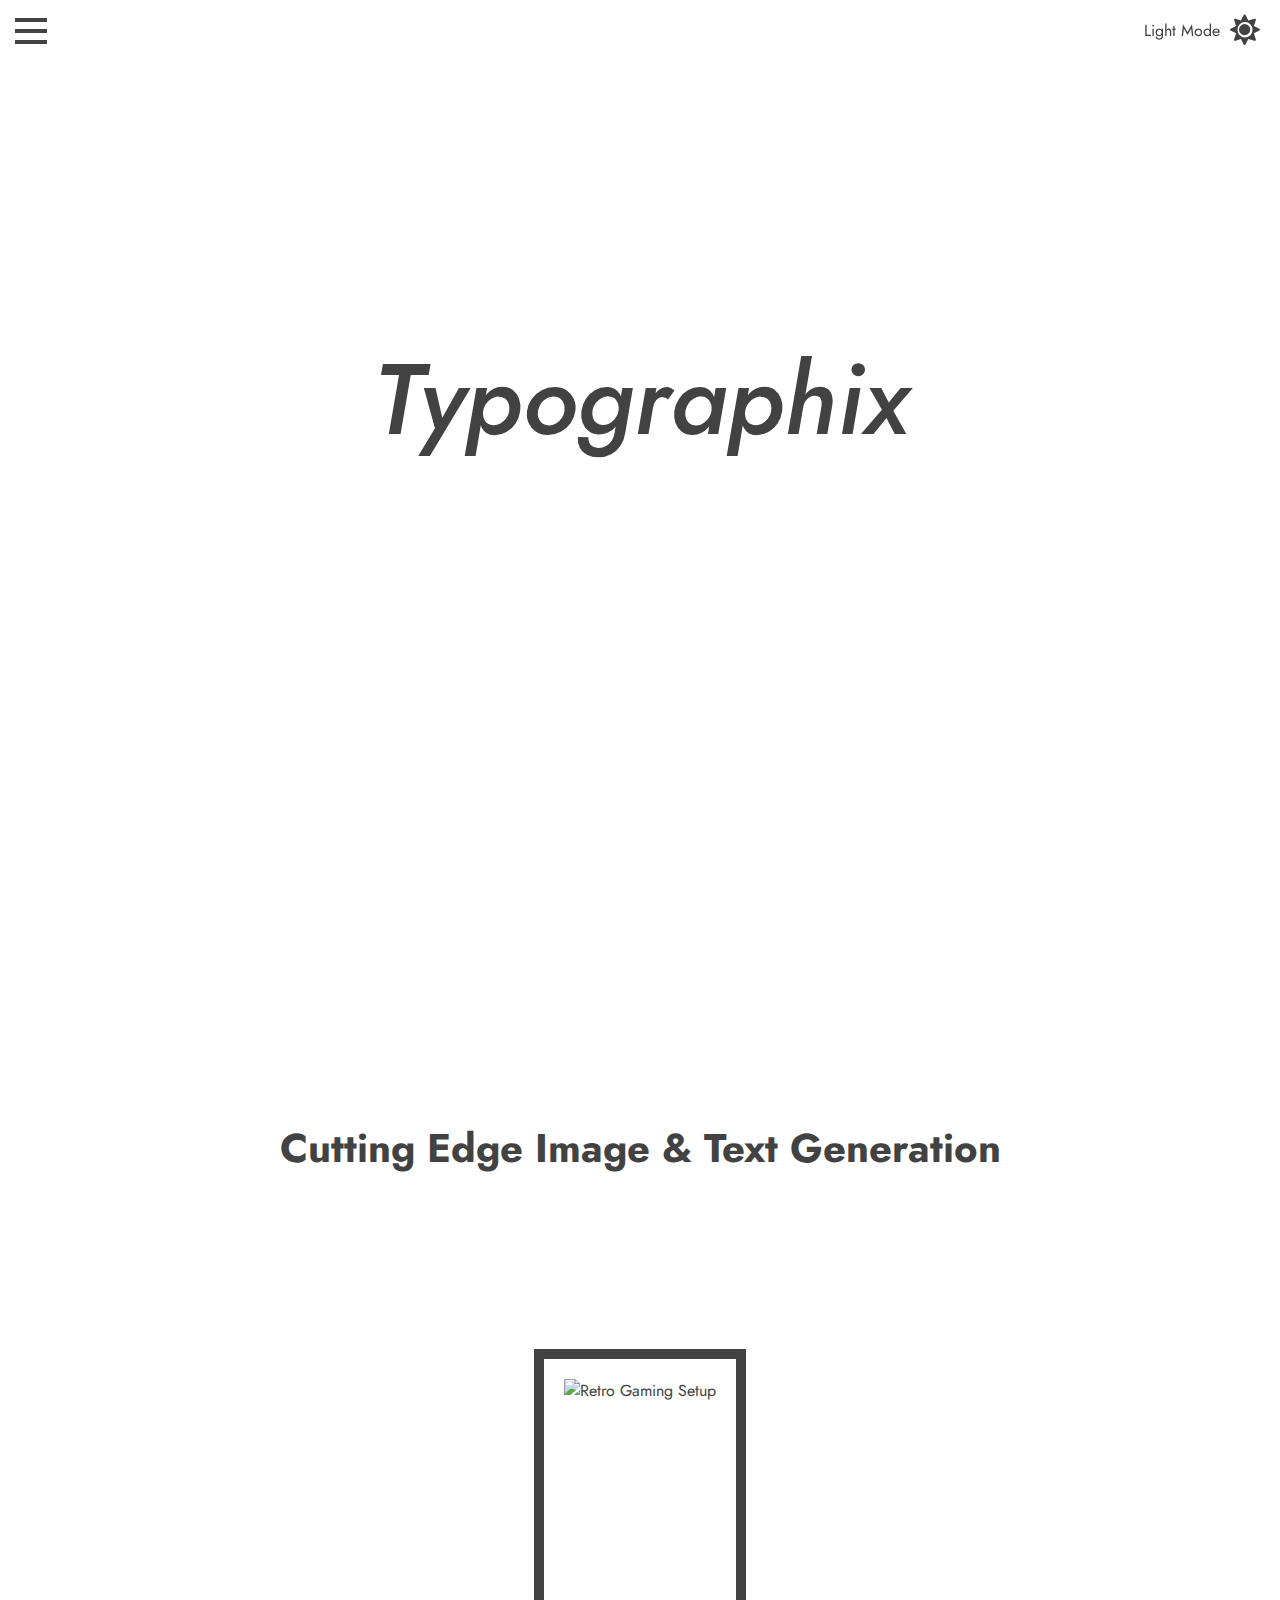
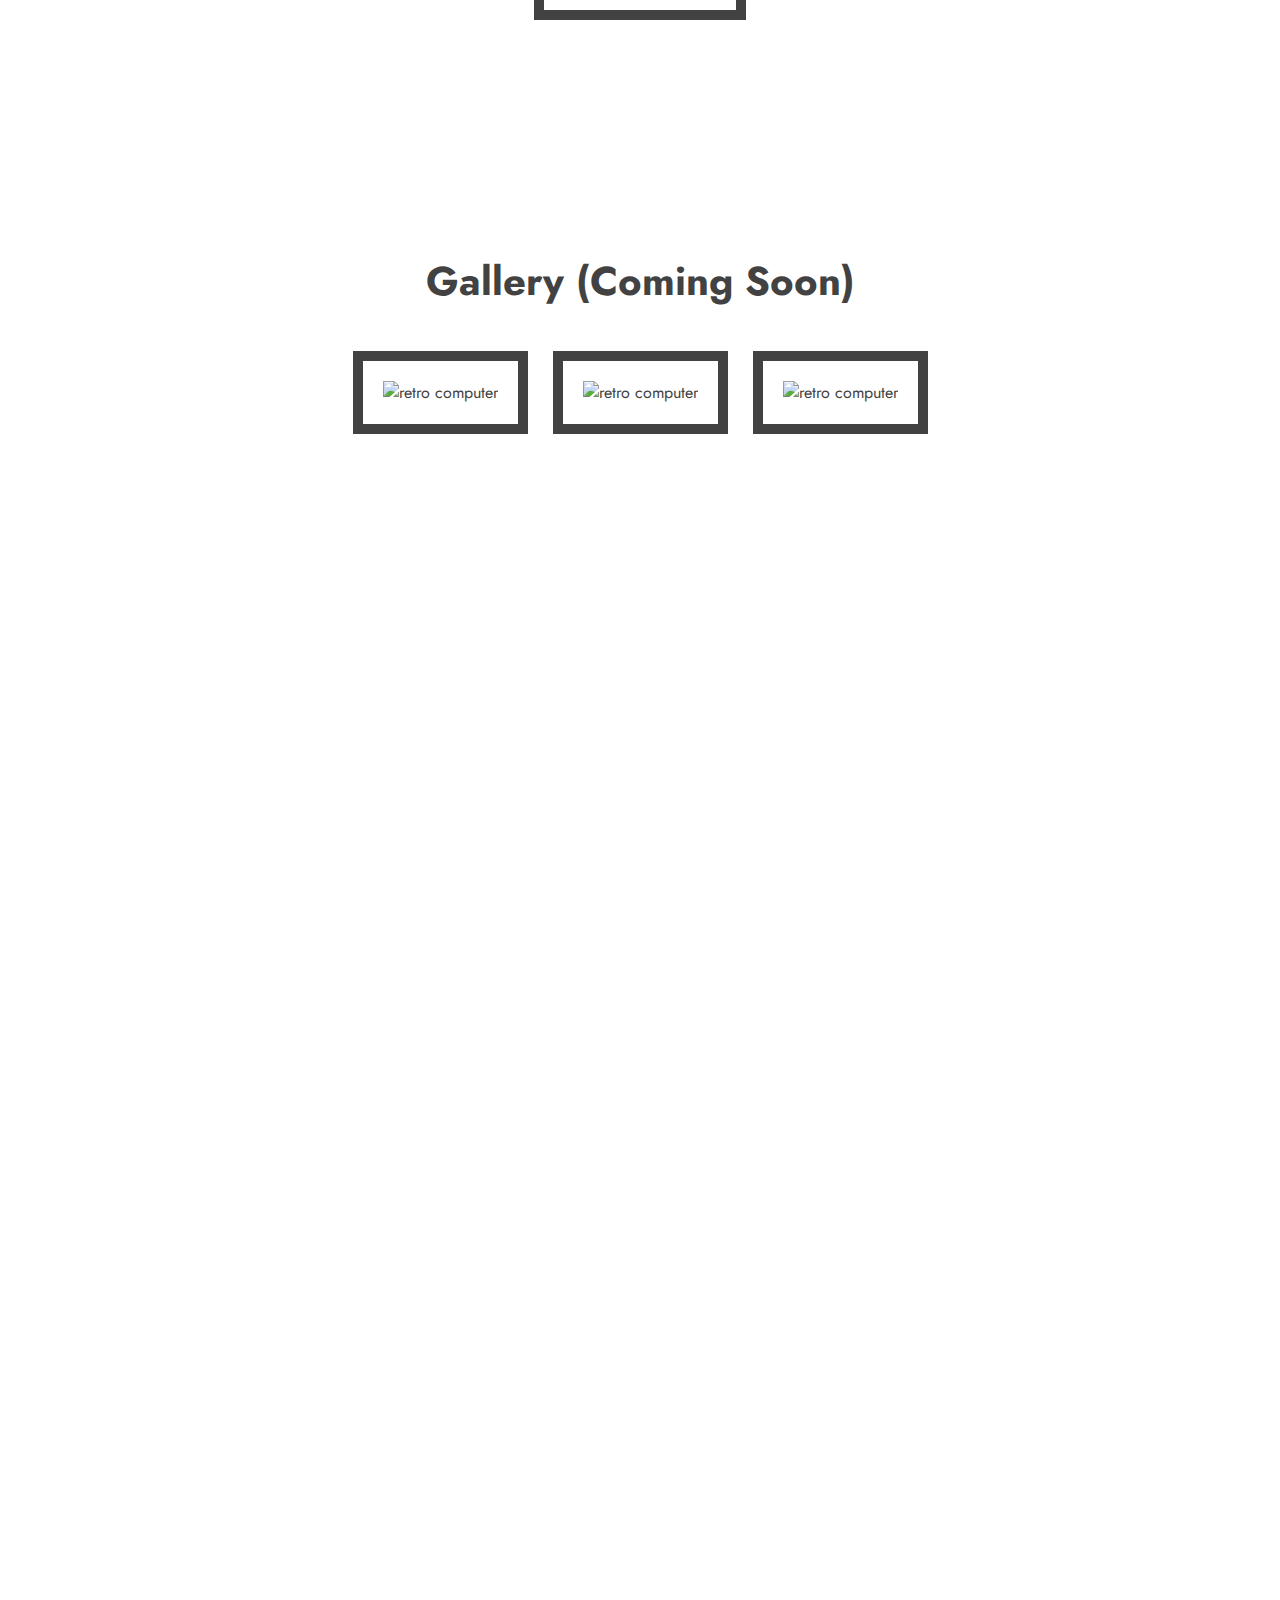
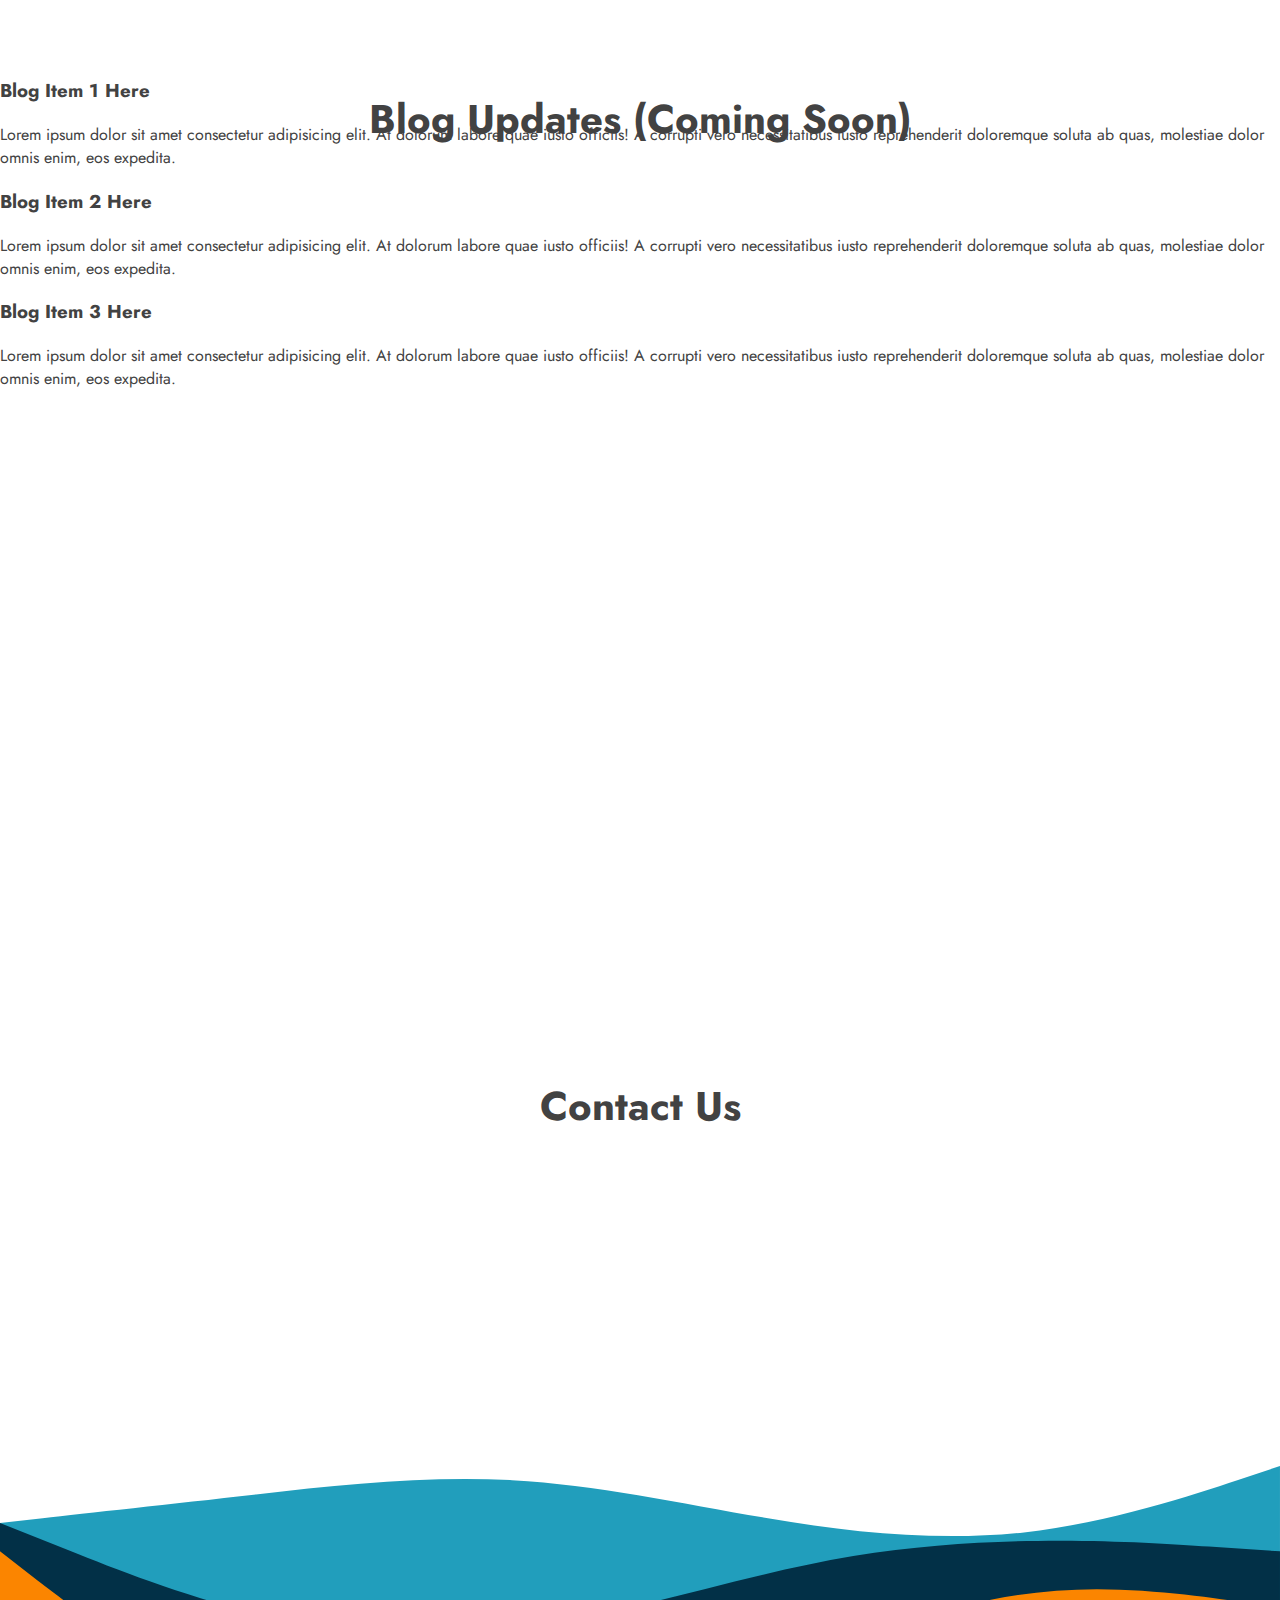
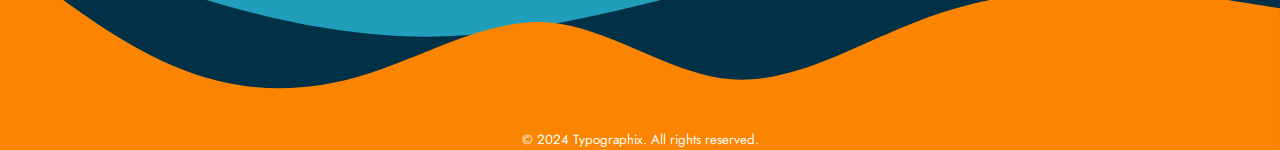
==== index.html @ 61ef1195 "initial commit for v4" ====
<!DOCTYPE html>
<html lang="en">
  <head>
    <meta charset="UTF-8" />
    <meta name="viewport" content="width=device-width, initial-scale=1.0" />

    <link rel="icon" type="image/png" href="favicon.png" />
    <!-- Grab Favicon from Google (might be unsupported in the future) -->
    <!-- <link
      rel="icon"
      type="image/png"
      href="https://www.google.com/s2/u/0/favicons?domain=heist.com" /> -->

    <link rel="stylesheet" href="style.css" />
    <link rel="stylesheet" href="scrollbar.css" />

    <link
      rel="stylesheet"
      href="https://cdnjs.cloudflare.com/ajax/libs/font-awesome/5.15.4/css/all.min.css"
    />
    <title>Typographix</title>
  </head>
  <body>
    <main>
      <!-- Navigation -->
      <div class="nav-wrapper">
        <div class="menu-icon" onclick="toggleMenu()">
          <div class="bar1"></div>
          <div class="bar2"></div>
          <div class="bar3"></div>
        </div>
        <nav id="nav">
          <ul>
            <li><a href="#section-1" onclick="hideMenu()">Home</a></li>
            <li><a href="#section-2" onclick="hideMenu()">About</a></li>
            <li><a href="#section-3" onclick="hideMenu()">Gallery</a></li>
            <li><a href="#section-4" onclick="hideMenu()">Blog</a></li>
            <li><a href="#section-5" onclick="hideMenu()">Contact</a></li>
          </ul>
        </nav>
      </div>
      <!-- Section 1 -->
      <section id="section-1">
        <!-- Dark Mode Switch -->
        <div id="theme-switcher" class="theme-switcher">
          <span class="toggle-text">Light Mode</span>
          <i class="fas fa-sun"></i>
        </div>
        <!-- Header -->
        <header class="header">
          <h1>Typographix</h1>
          <div class="social-media-icons">
            <i class="fa-brands fa-facebook" title="Facebook"></i>
            <i class="fa-brands fa-instagram" title="Instagram"></i>
            <i class="fa-brands fa-x-twitter" title="Twitter"></i>
            <i class="fa-brands fa-youtube" title="Youtube"></i>
            <i class="fa-brands fa-github" title="Github"></i>
          </div>
        </header>
      </section>
      <!-- Section 2 -->
      <section id="section-2">
        <h2>Cutting Edge Image & Text Generation</h2>
        <img
          class="main-image"
          src="https://images.unsplash.com/photo-1619983081563-430f63602796?w=800&auto=format&fit=crop&q=60&ixlib=rb-4.0.3&ixid=M3wxMjA3fDB8MHxzZWFyY2h8MjB8fHJldHJvJTIwZ2FtaW5nJTIwc2V0dXB8ZW58MHx8MHx8fDA%3D"
          alt="Retro Gaming Setup"
        />
      </section>
      <!-- Section 3 -->
      <section id="section-3">
        <h2>Gallery (Coming Soon)</h2>
        <div class="image-container">
          <img
            class="small-image"
            src="https://images.unsplash.com/photo-1657731739897-f057001bccfd?q=80&w=600&auto=format&fit=crop&ixlib=rb-4.0.3&ixid=M3wxMjA3fDB8MHxwaG90by1wYWdlfHx8fGVufDB8fHx8fA%3D%3D"
            alt="retro computer"
          />
          <img
            class="small-image"
            src="https://images.unsplash.com/photo-1657731739897-f057001bccfd?q=80&w=600&auto=format&fit=crop&ixlib=rb-4.0.3&ixid=M3wxMjA3fDB8MHxwaG90by1wYWdlfHx8fGVufDB8fHx8fA%3D%3D"
            alt="retro computer"
          />
          <img
            class="small-image"
            src="https://images.unsplash.com/photo-1657731739897-f057001bccfd?q=80&w=600&auto=format&fit=crop&ixlib=rb-4.0.3&ixid=M3wxMjA3fDB8MHxwaG90by1wYWdlfHx8fGVufDB8fHx8fA%3D%3D"
            alt="retro computer"
          />
        </div>
      </section>
      <!-- Section 4 -->
      <section id="section-4">
        <h2>Blog Updates (Coming Soon)</h2>
        <div class="blog-container">
          <article class="blog-item">
            <h3><a href="/">Blog Item 1 Here</a></h3>
            <p>
              Lorem ipsum dolor sit amet consectetur adipisicing elit. At
              dolorum labore quae iusto officiis! A corrupti vero necessitatibus
              iusto reprehenderit doloremque soluta ab quas, molestiae dolor
              omnis enim, eos expedita.
            </p>
          </article>
          <article class="blog-item">
            <h3><a href="/">Blog Item 2 Here</a></h3>
            <p>
              Lorem ipsum dolor sit amet consectetur adipisicing elit. At
              dolorum labore quae iusto officiis! A corrupti vero necessitatibus
              iusto reprehenderit doloremque soluta ab quas, molestiae dolor
              omnis enim, eos expedita.
            </p>
          </article>
          <article class="blog-item">
            <h3><a href="/">Blog Item 3 Here</a></h3>
            <p>
              Lorem ipsum dolor sit amet consectetur adipisicing elit. At
              dolorum labore quae iusto officiis! A corrupti vero necessitatibus
              iusto reprehenderit doloremque soluta ab quas, molestiae dolor
              omnis enim, eos expedita.
            </p>
          </article>
        </div>
      </section>
      <!-- Section 5 -->
      <section id="section-5">
        <h2><a href="mailto:example@gmail.com">Contact Us</a></h2>
        <div class="wave">
          <svg xmlns="http://www.w3.org/2000/svg" viewBox="0 0 1440 320">
            <path
              fill="#219EBC"
              fill-opacity="1"
              d="M0,64L48,58.7C96,53,192,43,288,32C384,21,480,11,576,16C672,21,768,43,864,58.7C960,75,1056,85,1152,74.7C1248,64,1344,32,1392,16L1440,0L1440,320L1392,320C1344,320,1248,320,1152,320C1056,320,960,320,864,320C768,320,672,320,576,320C480,320,384,320,288,320C192,320,96,320,48,320L0,320Z"
            ></path>
          </svg>

          <svg xmlns="http://www.w3.org/2000/svg" viewBox="0 0 1440 320">
            <path
              fill="#023047"
              fill-opacity="1"
              d="M0,64L80,96C160,128,320,192,480,192C640,192,800,128,960,101.3C1120,75,1280,85,1360,90.7L1440,96L1440,320L1360,320C1280,320,1120,320,960,320C800,320,640,320,480,320C320,320,160,320,80,320L0,320Z"
            ></path>
          </svg>
          <svg xmlns="http://www.w3.org/2000/svg" viewBox="0 0 1440 320">
            <path
              fill="#FB8500"
              fill-opacity="1"
              d="M0,96L34.3,122.7C68.6,149,137,203,206,229.3C274.3,256,343,256,411,234.7C480,213,549,171,617,176C685.7,181,754,235,823,240C891.4,245,960,203,1029,176C1097.1,149,1166,139,1234,138.7C1302.9,139,1371,149,1406,154.7L1440,160L1440,320L1405.7,320C1371.4,320,1303,320,1234,320C1165.7,320,1097,320,1029,320C960,320,891,320,823,320C754.3,320,686,320,617,320C548.6,320,480,320,411,320C342.9,320,274,320,206,320C137.1,320,69,320,34,320L0,320Z"
            ></path>
          </svg>
        </div>
        <!-- Footer -->
        <footer class="footer">
          <small>&copy; 2024 Typographix. All rights reserved.</small>
        </footer>
      </section>
    </main>
    <!-- Script  -->
    <script
      src="https://kit.fontawesome.com/a87ec99080.js"
      crossorigin="anonymous"
    ></script>
    <script src="script.js"></script>
  </body>
</html>
---- style.css ----
@import url("https://fonts.googleapis.com/css2?family=Jost:ital,wght@0,100..900;1,100..900&display=swap");

/* Colors */
:root {
  --on-background: rgb(66, 66, 66);
  --background: rgb(255, 255, 255);
  --leter-spacing-animation: 1em;
}

[data-theme="dark"] {
  --on-background: #ecf0f1;
  --background: #2c3e50;
}

/* General */

html {
  box-sizing: border-box;
  scroll-behavior: smooth;
}

body {
  margin: 0;
  min-height: 100vh;
  font-family: "Jost", sans-serif;
  overflow-x: hidden;
  color: var(--on-background);
  background-color: var(--background);
  transition: background-color 0.75s ease, color 0.75s ease;
}

main {
  position: relative;
}

a {
  text-decoration: none;
  color: var(--on-background);
}
a:hover {
  padding-bottom: 5px;
  border-bottom: 5px solid var(--on-background);
}

section {
  min-height: 100vh;
  position: relative;
  display: grid;
  place-items: center;
}

h2 {
  font-size: 40px;
}

/* Navigation */
.menu-icon {
  position: fixed;
  top: 15px;
  left: 15px;
  width: 2rem;
  height: 2rem;
  display: flex;
  flex-direction: column;
  justify-content: space-around;
  cursor: pointer;
  z-index: 10;
}

.menu-icon div {
  height: 0.25rem;
  background-color: var(--on-background);
  transition: all 0.3s ease-in-out;
}

/* Rotate first bar */
.active .bar1 {
  transform: translateY(0.655em) rotate(45deg);
}

.active .bar2 {
  opacity: 0;
}

/* Rotate last bar */
.active .bar3 {
  background-color: var(--on-background);
  transform: translateY(-0.655em) rotate(-45deg);
}

.nav-wrapper {
  position: fixed;
  top: 0;
  left: 0;
  width: 100%;
  height: 60px;
  background-color: var(--background);
  z-index: 10;
  transition: background-color 0.75s ease, color 0.75s ease;
}

nav {
  height: 100%;
  color: var(--on-background);
  position: fixed;
  top: 0;
  left: 0;
  width: 200px;
  z-index: 2;
  transform: translateX(-100%);
  transition: transform 0.3s ease-in-out;
}

nav ul {
  display: flex;
  list-style: none;
  flex-direction: column;
  align-items: center;
  justify-content: center;
  height: 85%;
  font-size: 2rem;
}

nav ul li {
  margin: 1rem 0;
}

nav.active {
  transform: translateX(0);
}

/* Section 1 */
/* Dark Mode Switcher */

.theme-switcher {
  display: flex;
  align-items: center;
  z-index: 100;
  position: fixed;
  top: 15px;
  right: 20px;
  cursor: pointer;
}

.theme-switcher span {
  margin-right: 10px;
  font-size: 1rem;
  color: var(--on-background);
}

.fas {
  font-size: 30px;
}

.fas:hover {
  transform: scale(1.1);
}

/* Header */

.header {
  width: 100vw;
}

.header h1 {
  font-size: clamp(60px, 10vw, 100px);
  font-weight: 500;
  text-align: center;
  font-style: italic;
  text-align: center;
  animation-name: focus-in-contract;
  animation-duration: 3s;
  animation-timing-function: linear;
}

@keyframes focus-in-contract {
  0% {
    letter-spacing: var(--leter-spacing-animation);
    filter: blur(12px);
    opacity: 0;
  }
  100% {
    letter-spacing: 0;
    filter: blur(0);
    opacity: 1;
  }
}

.social-media-icons {
  font-size: 70px;
  position: relative;
  top: -80px;
  text-align: center;
}

.social-media-icons i {
  animation: focus-in-contract 3s linear;
  transition: transform 0.3s ease;
  cursor: pointer;
}

.social-media-icons i:hover {
  transform: scale(1.1);
}

/* Section 2 */
#section-2 h2 {
  margin-top: 50px;
}
.main-image {
  height: 50%;
  width: auto;
  position: relative;
  top: -25%;
  padding: 20px;
  border: 10px solid var(--on-background);
}

/* Section 3 */
#section-3 h2 {
  margin-top: -50px;
}

.image-container {
  position: relative;
  top: -30%;
  height: 50vh;
}

.small-image {
  height: 50%;
  width: auto;
  padding: 20px;
  border: 10px solid var(--on-background);
}

.small-image:not(:first-child) {
  margin-left: 20px;
}

/* Section 4  */
#section-4 {
  margin-top: 50vh;
}

.blog-container {
  position: relative;
  top: -60%;
}

/* Section 5 */
/* Wave */
.wave {
  width: 100%;
}

.wave > svg {
  position: absolute;
  bottom: 0;
  left: 0;
}

/* Footer */
.footer {
  position: absolute;
  bottom: 0px;
  color: white;
  width: 100%;
  text-align: center;
}

/* Media Queries ---------------- */

/* All Mobile Devices */
@media screen and (max-width: 1180px) {
  :root {
    --leter-spacing-animation: 0.1em;
  }

  nav {
    width: 100%;
    background-color: var(--background);
  }

  .wave > svg:last-child {
    width: 100%;
    border-bottom: 20px solid #fb8500;
  }
}

/* Tablet Horizontal */
@media screen and (min-width: 845px) and (max-width: 1180px) {
  .main-image {
    height: 45%;
    width: auto;
    top: -25%;
    border: 10px solid var(--on-background);
  }

  .small-image {
    height: 45%;
    padding: 10px;
    width: auto;
    border-width: 5px;
  }

  section h2 {
    margin-top: 50px;
  }

  #section-3 h2 {
    margin-top: 20px;
  }

  /* Section 4 */
  #section-4 {
    margin-top: 200px;
  }

  .blog-container {
    margin-top: 50vh;
    width: 75%;
  }
}

/* Tablet Vertical */
@media screen and (min-width: 700px) and (max-width: 821px) {
  nav ul {
    font-size: 2rem !important;
  }
  /* Section 2 */
  .main-image {
    height: 75%;
    width: auto;
    top: -5%;
    border-width: 5px;
    padding: 10px;
  }

  /* Section 3 */
  .small-image {
    height: auto;
    width: 50%;
    padding: 10px;
    border-width: 5px;
    position: relative;
    left: 20%;
    margin: 10px auto !important;
  }

  /* Section 4 */
  .blog-container {
    margin-top: 50vh;
    width: 75%;
  }
}

/* Mobile */
/* Smartphone Horizontal */
@media screen and (min-width: 600px) and (max-width: 819px) {
  nav ul {
    font-size: 1.25rem;
  }

  section h2 {
    font-size: 1.5rem;
    margin-top: 80px;
  }

  /* Section 2 */
  #section-2 h2 {
    margin-top: 80px;
  }

  .main-image {
    height: 15%;
    width: auto;
    top: -40%;
    border-width: 5px;
    padding: 10px;
  }

  /* Section 3 */
  #section-3 h2 {
    font-size: 1.5rem;
    margin-top: 60px;
  }

  .image-container {
    display: flex;

    width: 100vw;
    align-items: center;
    justify-content: center;
  }
  .small-image {
    height: 55%;
    width: auto;
    top: 10%;
    padding: 10px;
    border-width: 2px;
    position: relative;
  }

  /* Section 4 */

  .blog-container {
    margin-top: 50vh;
    width: 75%;
    top: -30%;
  }
}

/* Smartphone vertical */
@media screen and (max-width: 600px) {
  .social-media-icons {
    font-size: 50px;
    top: -60px;
  }

  section h2 {
    margin-top: 60px;
    font-size: 2rem;
    text-align: center;
  }

  /* section 2 */
  .main-image {
    height: 30%;
    width: auto;
    border-width: 5%;
    padding: 10px;
    top: -33%;
  }

  #section-2 h2 {
    margin-top: 60px;
    font-size: 2rem;
    text-align: center;
  }

  /* Sectino 3 */
  #section-3 h2 {
    margin-top: 20px;
  }

  .small-image {
    height: auto;
    width: 50%;
    padding: 10px;
    border-width: 5px;
    margin: auto !important;
    position: relative;
    left: 20%;
    top: 5%;
  }

  /* Section 4 */
  #section-4 h2 {
    margin-top: -50px;
  }
  .blog-container {
    height: 1vh;
    margin: 0 5%;
    margin-top: -87%;
    width: auto;
  }

  /* Section 5 */
  .footer {
    bottom: 10px;
  }

  .wave > svg {
    width: 100%;
    border-bottom: 20px solid transparent;
  }
}
---- scrollbar.css ----
/* width */
::-webkit-scrollbar {
  width: 10px;
}

/* Track */
::-webkit-scrollbar-track {
  background: none;
}

/* Handle */
::-webkit-scrollbar-thumb {
  background: rgb(160, 160, 160);
  border-radius: 5px;
  min-height: 40px;
}

/* Handle on hover */
::-webkit-scrollbar-thumb:hover {
  background: gray;
}
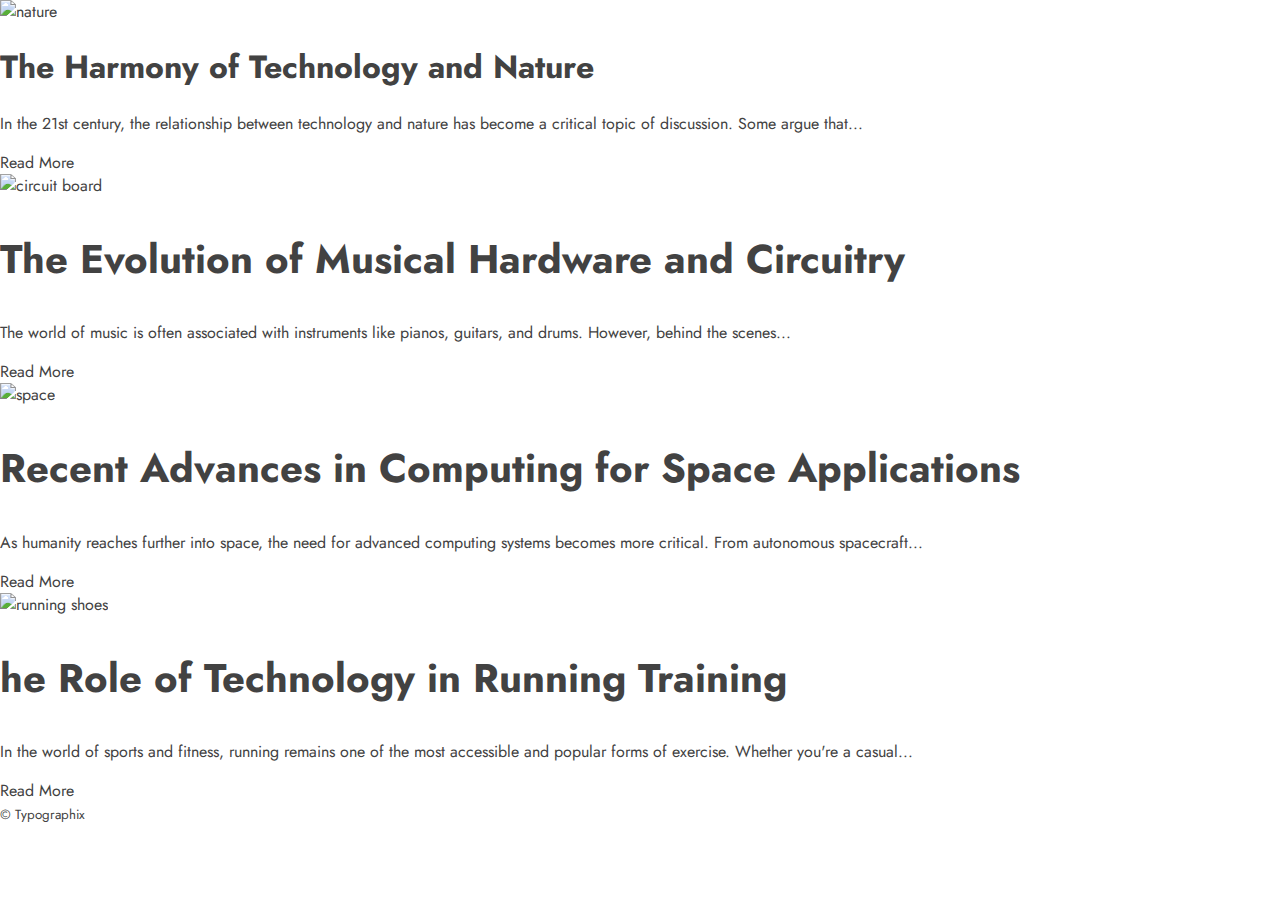
==== commit 231c01f2: "add articles" ====
--- a/index.html
+++ b/index.html
@@ -5,12 +5,6 @@
     <meta name="viewport" content="width=device-width, initial-scale=1.0" />
 
     <link rel="icon" type="image/png" href="favicon.png" />
-    <!-- Grab Favicon from Google (might be unsupported in the future) -->
-    <!-- <link
-      rel="icon"
-      type="image/png"
-      href="https://www.google.com/s2/u/0/favicons?domain=heist.com" /> -->
-
     <link rel="stylesheet" href="style.css" />
     <link rel="stylesheet" href="scrollbar.css" />
 
@@ -18,142 +12,98 @@
       rel="stylesheet"
       href="https://cdnjs.cloudflare.com/ajax/libs/font-awesome/5.15.4/css/all.min.css"
     />
-    <title>Typographix</title>
+    <title>Typographix Blog</title>
   </head>
   <body>
-    <main>
-      <!-- Navigation -->
-      <div class="nav-wrapper">
-        <div class="menu-icon" onclick="toggleMenu()">
-          <div class="bar1"></div>
-          <div class="bar2"></div>
-          <div class="bar3"></div>
+    <!-- Sticky Navbar -->
+    <nav id="navbar">
+      <div class="nav-left">
+        <h1 id="logo">Typographix</h1>
+      </div>
+      <div class="nav-right">
+        <a href="/">Home</a>
+        <a href="#">About</a>
+        <a href="#">Contact</a>
+      </div>
+    </nav>
+
+    <!-- Main Content -->
+    <main class="main">
+      <!-- Main Featured Article -->
+      <div class="featured-article">
+        <img
+          src="https://images.unsplash.com/photo-1470071459604-3b5ec3a7fe05?w=800&auto=format&fit=crop&q=60&ixlib=rb-4.0.3&ixid=M3wxMjA3fDB8MHxzZWFyY2h8MTJ8fGNvbXB1dGVyJTIwbmF0dXJlfGVufDB8fDB8fHww"
+          alt="nature"
+        />
+        <h1>The Harmony of Technology and Nature</h1>
+        <p>
+          In the 21st century, the relationship between technology and nature
+          has become a critical topic of discussion. Some argue that...
+        </p>
+        <a href="article1.html">Read More</a>
+      </div>
+
+      <!-- Three Smaller Articles -->
+      <div class="smaller-articles">
+        <!-- Article 2 -->
+        <div class="article">
+          <img
+            src="https://images.unsplash.com/photo-1721332149267-ef9b10eaacd9?w=800&auto=format&fit=crop&q=60&ixlib=rb-4.0.3&ixid=M3wxMjA3fDF8MHxmZWF0dXJlZC1waG90b3MtZmVlZHwxfHx8ZW58MHx8fHx8"
+            alt="circuit board"
+          />
+          <h2>The Evolution of Musical Hardware and Circuitry</h2>
+          <p>
+            The world of music is often associated with instruments like pianos,
+            guitars, and drums. However, behind the scenes...
+          </p>
+          <a href="article2.html">Read More</a>
         </div>
-        <nav id="nav">
-          <ul>
-            <li><a href="#section-1" onclick="hideMenu()">Home</a></li>
-            <li><a href="#section-2" onclick="hideMenu()">About</a></li>
-            <li><a href="#section-3" onclick="hideMenu()">Gallery</a></li>
-            <li><a href="#section-4" onclick="hideMenu()">Blog</a></li>
-            <li><a href="#section-5" onclick="hideMenu()">Contact</a></li>
-          </ul>
-        </nav>
+
+        <!-- Article 3 -->
+        <div class="article">
+          <img
+            src="https://plus.unsplash.com/premium_photo-1669839137069-4166d6ea11f4?w=800&auto=format&fit=crop&q=60&ixlib=rb-4.0.3&ixid=M3wxMjA3fDB8MHxzZWFyY2h8MXx8c3BhY2V8ZW58MHx8MHx8fDA%3D"
+            alt="space"
+          />
+          <h2>Recent Advances in Computing for Space Applications</h2>
+          <p>
+            As humanity reaches further into space, the need for advanced
+            computing systems becomes more critical. From autonomous
+            spacecraft...
+          </p>
+          <a href="article3.html">Read More</a>
+        </div>
+
+        <!-- Article 4 -->
+        <div class="article">
+          <img
+            src="https://plus.unsplash.com/premium_photo-1682435561654-20d84cef00eb?w=800&auto=format&fit=crop&q=60&ixlib=rb-4.0.3&ixid=M3wxMjA3fDB8MHxzZWFyY2h8MXx8cnVubmluZyUyMHNob2VzfGVufDB8fDB8fHww"
+            alt="running shoes"
+          />
+          <h2>he Role of Technology in Running Training</h2>
+          <p>
+            In the world of sports and fitness, running remains one of the most
+            accessible and popular forms of exercise. Whether you're a casual...
+          </p>
+          <a href="article4.html">Read More</a>
+        </div>
       </div>
-      <!-- Section 1 -->
-      <section id="section-1">
-        <!-- Dark Mode Switch -->
-        <div id="theme-switcher" class="theme-switcher">
-          <span class="toggle-text">Light Mode</span>
-          <i class="fas fa-sun"></i>
-        </div>
-        <!-- Header -->
-        <header class="header">
-          <h1>Typographix</h1>
-          <div class="social-media-icons">
-            <i class="fa-brands fa-facebook" title="Facebook"></i>
-            <i class="fa-brands fa-instagram" title="Instagram"></i>
-            <i class="fa-brands fa-x-twitter" title="Twitter"></i>
-            <i class="fa-brands fa-youtube" title="Youtube"></i>
-            <i class="fa-brands fa-github" title="Github"></i>
-          </div>
-        </header>
-      </section>
-      <!-- Section 2 -->
-      <section id="section-2">
-        <h2>Cutting Edge Image & Text Generation</h2>
-        <img
-          class="main-image"
-          src="https://images.unsplash.com/photo-1619983081563-430f63602796?w=800&auto=format&fit=crop&q=60&ixlib=rb-4.0.3&ixid=M3wxMjA3fDB8MHxzZWFyY2h8MjB8fHJldHJvJTIwZ2FtaW5nJTIwc2V0dXB8ZW58MHx8MHx8fDA%3D"
-          alt="Retro Gaming Setup"
-        />
-      </section>
-      <!-- Section 3 -->
-      <section id="section-3">
-        <h2>Gallery (Coming Soon)</h2>
-        <div class="image-container">
-          <img
-            class="small-image"
-            src="https://images.unsplash.com/photo-1657731739897-f057001bccfd?q=80&w=600&auto=format&fit=crop&ixlib=rb-4.0.3&ixid=M3wxMjA3fDB8MHxwaG90by1wYWdlfHx8fGVufDB8fHx8fA%3D%3D"
-            alt="retro computer"
-          />
-          <img
-            class="small-image"
-            src="https://images.unsplash.com/photo-1657731739897-f057001bccfd?q=80&w=600&auto=format&fit=crop&ixlib=rb-4.0.3&ixid=M3wxMjA3fDB8MHxwaG90by1wYWdlfHx8fGVufDB8fHx8fA%3D%3D"
-            alt="retro computer"
-          />
-          <img
-            class="small-image"
-            src="https://images.unsplash.com/photo-1657731739897-f057001bccfd?q=80&w=600&auto=format&fit=crop&ixlib=rb-4.0.3&ixid=M3wxMjA3fDB8MHxwaG90by1wYWdlfHx8fGVufDB8fHx8fA%3D%3D"
-            alt="retro computer"
-          />
-        </div>
-      </section>
-      <!-- Section 4 -->
-      <section id="section-4">
-        <h2>Blog Updates (Coming Soon)</h2>
-        <div class="blog-container">
-          <article class="blog-item">
-            <h3><a href="/">Blog Item 1 Here</a></h3>
-            <p>
-              Lorem ipsum dolor sit amet consectetur adipisicing elit. At
-              dolorum labore quae iusto officiis! A corrupti vero necessitatibus
-              iusto reprehenderit doloremque soluta ab quas, molestiae dolor
-              omnis enim, eos expedita.
-            </p>
-          </article>
-          <article class="blog-item">
-            <h3><a href="/">Blog Item 2 Here</a></h3>
-            <p>
-              Lorem ipsum dolor sit amet consectetur adipisicing elit. At
-              dolorum labore quae iusto officiis! A corrupti vero necessitatibus
-              iusto reprehenderit doloremque soluta ab quas, molestiae dolor
-              omnis enim, eos expedita.
-            </p>
-          </article>
-          <article class="blog-item">
-            <h3><a href="/">Blog Item 3 Here</a></h3>
-            <p>
-              Lorem ipsum dolor sit amet consectetur adipisicing elit. At
-              dolorum labore quae iusto officiis! A corrupti vero necessitatibus
-              iusto reprehenderit doloremque soluta ab quas, molestiae dolor
-              omnis enim, eos expedita.
-            </p>
-          </article>
-        </div>
-      </section>
-      <!-- Section 5 -->
-      <section id="section-5">
-        <h2><a href="mailto:example@gmail.com">Contact Us</a></h2>
-        <div class="wave">
-          <svg xmlns="http://www.w3.org/2000/svg" viewBox="0 0 1440 320">
-            <path
-              fill="#219EBC"
-              fill-opacity="1"
-              d="M0,64L48,58.7C96,53,192,43,288,32C384,21,480,11,576,16C672,21,768,43,864,58.7C960,75,1056,85,1152,74.7C1248,64,1344,32,1392,16L1440,0L1440,320L1392,320C1344,320,1248,320,1152,320C1056,320,960,320,864,320C768,320,672,320,576,320C480,320,384,320,288,320C192,320,96,320,48,320L0,320Z"
-            ></path>
-          </svg>
+    </main>
 
-          <svg xmlns="http://www.w3.org/2000/svg" viewBox="0 0 1440 320">
-            <path
-              fill="#023047"
-              fill-opacity="1"
-              d="M0,64L80,96C160,128,320,192,480,192C640,192,800,128,960,101.3C1120,75,1280,85,1360,90.7L1440,96L1440,320L1360,320C1280,320,1120,320,960,320C800,320,640,320,480,320C320,320,160,320,80,320L0,320Z"
-            ></path>
-          </svg>
-          <svg xmlns="http://www.w3.org/2000/svg" viewBox="0 0 1440 320">
-            <path
-              fill="#FB8500"
-              fill-opacity="1"
-              d="M0,96L34.3,122.7C68.6,149,137,203,206,229.3C274.3,256,343,256,411,234.7C480,213,549,171,617,176C685.7,181,754,235,823,240C891.4,245,960,203,1029,176C1097.1,149,1166,139,1234,138.7C1302.9,139,1371,149,1406,154.7L1440,160L1440,320L1405.7,320C1371.4,320,1303,320,1234,320C1165.7,320,1097,320,1029,320C960,320,891,320,823,320C754.3,320,686,320,617,320C548.6,320,480,320,411,320C342.9,320,274,320,206,320C137.1,320,69,320,34,320L0,320Z"
-            ></path>
-          </svg>
-        </div>
-        <!-- Footer -->
-        <footer class="footer">
-          <small>&copy; 2024 Typographix. All rights reserved.</small>
-        </footer>
-      </section>
-    </main>
+    <!-- Footer -->
+    <footer>
+      <small>&copy; Typographix</small>
+      <div class="social-icons">
+        <a href="#"><i class="fa-brands fa-facebook-f" title="Facebook"></i></a>
+        <a href="#">
+          <i class="fa-brands fa-x-twitter" title="Twitter (X)"></i>
+        </a>
+        <a href="#"><i class="fa-brands fa-instagram" title="Instagram"></i></a>
+        <a href="#">
+          <i class="fa-brands fa-linkedin-in" title="Linked In"></i>
+        </a>
+      </div>
+    </footer>
     <!-- Script  -->
     <script
       src="https://kit.fontawesome.com/a87ec99080.js"
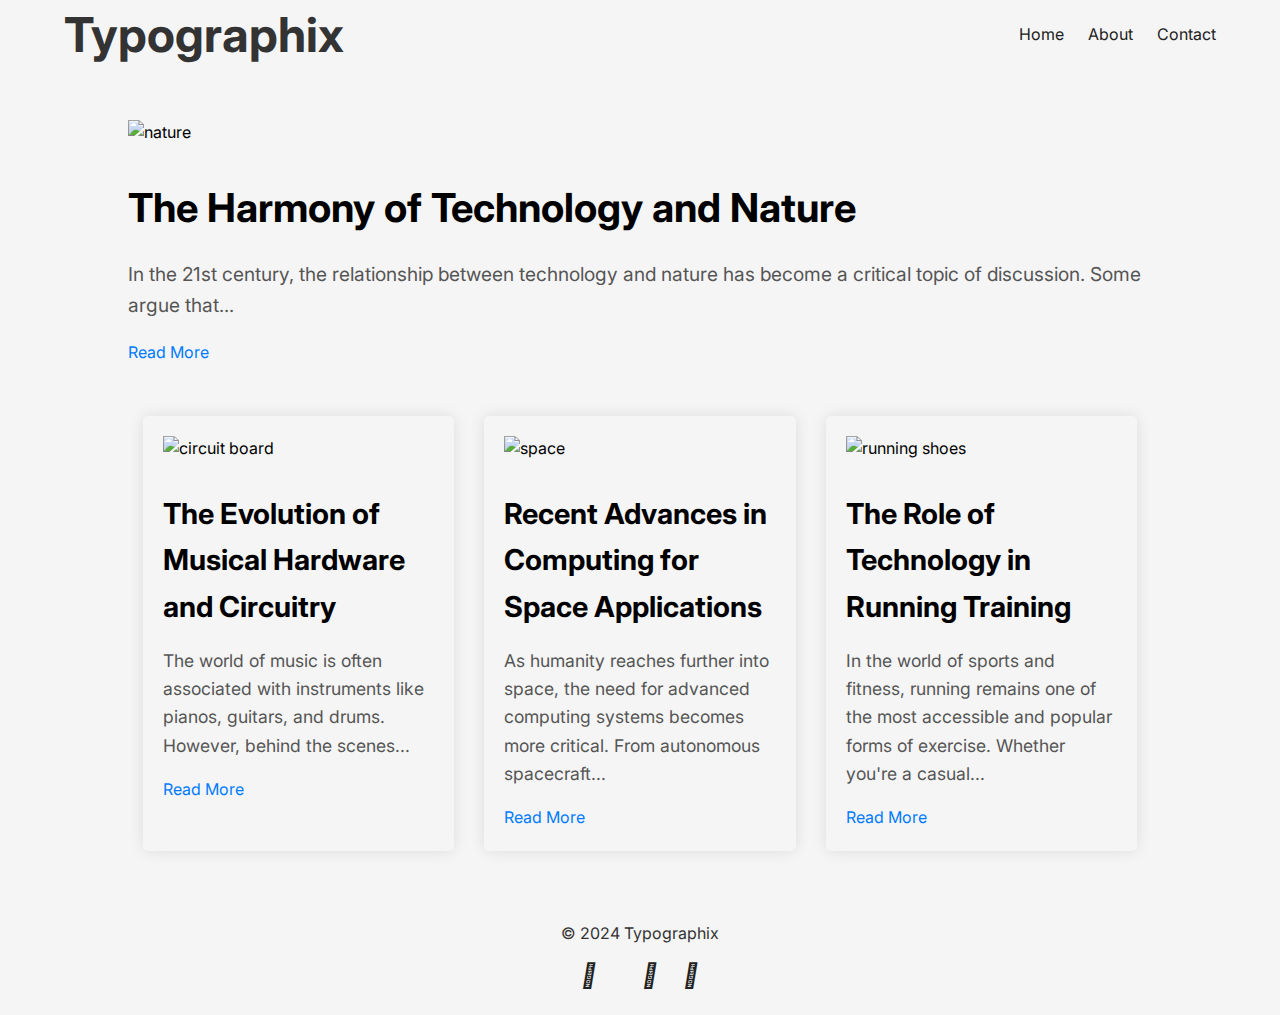
==== commit 2a231e8b: "article styling with flex" ====
--- a/index.html
+++ b/index.html
@@ -80,7 +80,7 @@
             src="https://plus.unsplash.com/premium_photo-1682435561654-20d84cef00eb?w=800&auto=format&fit=crop&q=60&ixlib=rb-4.0.3&ixid=M3wxMjA3fDB8MHxzZWFyY2h8MXx8cnVubmluZyUyMHNob2VzfGVufDB8fDB8fHww"
             alt="running shoes"
           />
-          <h2>he Role of Technology in Running Training</h2>
+          <h2>The Role of Technology in Running Training</h2>
           <p>
             In the world of sports and fitness, running remains one of the most
             accessible and popular forms of exercise. Whether you're a casual...
@@ -92,7 +92,7 @@
 
     <!-- Footer -->
     <footer>
-      <small>&copy; Typographix</small>
+      <small>&copy; 2024 Typographix</small>
       <div class="social-icons">
         <a href="#"><i class="fa-brands fa-facebook-f" title="Facebook"></i></a>
         <a href="#">
--- a/style.css
+++ b/style.css
@@ -1,478 +1,201 @@
-@import url("https://fonts.googleapis.com/css2?family=Jost:ital,wght@0,100..900;1,100..900&display=swap");
-
-/* Colors */
-:root {
-  --on-background: rgb(66, 66, 66);
-  --background: rgb(255, 255, 255);
-  --leter-spacing-animation: 1em;
-}
-
-[data-theme="dark"] {
-  --on-background: #ecf0f1;
-  --background: #2c3e50;
-}
-
-/* General */
+@import url("https://fonts.googleapis.com/css2?family=Inter:ital,opsz,wght@0,14..32,100..900;1,14..32,100..900&display=swap");
 
 html {
   box-sizing: border-box;
-  scroll-behavior: smooth;
 }
 
 body {
   margin: 0;
+  padding: 0;
   min-height: 100vh;
-  font-family: "Jost", sans-serif;
-  overflow-x: hidden;
-  color: var(--on-background);
-  background-color: var(--background);
-  transition: background-color 0.75s ease, color 0.75s ease;
-}
-
-main {
-  position: relative;
+  background-color: whitesmoke;
+  font-family: "Inter", sans-serif;
+  line-height: 1.6;
+}
+
+.main {
+  width: 80%;
+  margin: 50px auto;
+}
+
+/* Sticky Navvbar */
+nav {
+  display: flex;
+  justify-content: space-between;
+  align-items: center;
+  padding: 5px 5%;
+  position: sticky;
+  top: 0;
+  z-index: 100;
+  height: 60px;
+  color: rgb(51, 51, 51);
+  background-color: whitesmoke;
+}
+
+.nav-left h1 {
+  font-size: 3rem;
+}
+
+#navbar.scrolled .nav-left h1 {
+  font-size: 1.5rem;
+  transition: font-size 0.3s ease;
+}
+
+.nav-right a {
+  margin-left: 20px;
+  color: hsl(0, 0%, 13%);
+}
+
+.nav-right a:hover {
+  color: hsl(0, 0%, 25%);
+}
+
+.featured-article img,
+.article img {
+  width: 100%;
+  max-height: 300px;
+  object-fit: cover;
+  margin-bottom: 15px;
+}
+
+/* Featured Article Styles */
+.featured-article {
+  margin-bottom: 50px;
+}
+
+.featured-article h1 {
+  font-size: 2.5rem;
+  margin: 15px 0;
+}
+
+.featured-article p {
+  font-size: 1.2rem;
+  color: rgb(85, 85, 85);
+  margin-bottom: 20px;
+}
+
+/* Smaller Article Styles */
+.smaller-articles {
+  display: flex;
+  justify-content: space-between;
+}
+
+.article {
+  flex: 1;
+  margin: 0 15px;
+  box-shadow: 0 0 15px rgba(0, 0, 0, 0.1);
+  padding: 20px;
+  border-radius: 5px;
+}
+
+.article h2 {
+  font-size: 1.8rem;
+  margin: 15px 0;
+}
+
+.article p {
+  font-size: 1.1rem;
+  color: rgb(85, 85, 85);
 }
 
 a {
   text-decoration: none;
-  color: var(--on-background);
-}
+  color: hsl(211, 100%, 50%);
+  transition: color 0.3s;
+}
+
 a:hover {
-  padding-bottom: 5px;
-  border-bottom: 5px solid var(--on-background);
-}
-
-section {
-  min-height: 100vh;
-  position: relative;
-  display: grid;
-  place-items: center;
-}
-
-h2 {
-  font-size: 40px;
-}
-
-/* Navigation */
-.menu-icon {
-  position: fixed;
-  top: 15px;
-  left: 15px;
-  width: 2rem;
-  height: 2rem;
+  color: hsl(211, 100%, 35%);
+}
+
+/* Footer */
+footer {
+  color: rgb(51, 51, 51);
   display: flex;
-  flex-direction: column;
-  justify-content: space-around;
-  cursor: pointer;
-  z-index: 10;
-}
-
-.menu-icon div {
-  height: 0.25rem;
-  background-color: var(--on-background);
-  transition: all 0.3s ease-in-out;
-}
-
-/* Rotate first bar */
-.active .bar1 {
-  transform: translateY(0.655em) rotate(45deg);
-}
-
-.active .bar2 {
-  opacity: 0;
-}
-
-/* Rotate last bar */
-.active .bar3 {
-  background-color: var(--on-background);
-  transform: translateY(-0.655em) rotate(-45deg);
-}
-
-.nav-wrapper {
-  position: fixed;
-  top: 0;
-  left: 0;
-  width: 100%;
-  height: 60px;
-  background-color: var(--background);
-  z-index: 10;
-  transition: background-color 0.75s ease, color 0.75s ease;
-}
-
-nav {
-  height: 100%;
-  color: var(--on-background);
-  position: fixed;
-  top: 0;
-  left: 0;
-  width: 200px;
-  z-index: 2;
-  transform: translateX(-100%);
-  transition: transform 0.3s ease-in-out;
-}
-
-nav ul {
-  display: flex;
-  list-style: none;
   flex-direction: column;
   align-items: center;
   justify-content: center;
-  height: 85%;
-  font-size: 2rem;
-}
-
-nav ul li {
-  margin: 1rem 0;
-}
-
-nav.active {
-  transform: translateX(0);
-}
-
-/* Section 1 */
-/* Dark Mode Switcher */
-
-.theme-switcher {
-  display: flex;
-  align-items: center;
-  z-index: 100;
-  position: fixed;
-  top: 15px;
-  right: 20px;
-  cursor: pointer;
-}
-
-.theme-switcher span {
-  margin-right: 10px;
-  font-size: 1rem;
-  color: var(--on-background);
-}
-
-.fas {
-  font-size: 30px;
-}
-
-.fas:hover {
-  transform: scale(1.1);
-}
-
-/* Header */
-
-.header {
-  width: 100vw;
-}
-
-.header h1 {
-  font-size: clamp(60px, 10vw, 100px);
-  font-weight: 500;
-  text-align: center;
-  font-style: italic;
-  text-align: center;
-  animation-name: focus-in-contract;
-  animation-duration: 3s;
-  animation-timing-function: linear;
-}
-
-@keyframes focus-in-contract {
-  0% {
-    letter-spacing: var(--leter-spacing-animation);
-    filter: blur(12px);
-    opacity: 0;
-  }
-  100% {
-    letter-spacing: 0;
-    filter: blur(0);
-    opacity: 1;
-  }
-}
-
-.social-media-icons {
-  font-size: 70px;
-  position: relative;
-  top: -80px;
-  text-align: center;
-}
-
-.social-media-icons i {
-  animation: focus-in-contract 3s linear;
-  transition: transform 0.3s ease;
-  cursor: pointer;
-}
-
-.social-media-icons i:hover {
-  transform: scale(1.1);
-}
-
-/* Section 2 */
-#section-2 h2 {
-  margin-top: 50px;
-}
-.main-image {
-  height: 50%;
-  width: auto;
-  position: relative;
-  top: -25%;
-  padding: 20px;
-  border: 10px solid var(--on-background);
-}
-
-/* Section 3 */
-#section-3 h2 {
-  margin-top: -50px;
-}
-
-.image-container {
-  position: relative;
-  top: -30%;
-  height: 50vh;
-}
-
-.small-image {
-  height: 50%;
-  width: auto;
-  padding: 20px;
-  border: 10px solid var(--on-background);
-}
-
-.small-image:not(:first-child) {
-  margin-left: 20px;
-}
-
-/* Section 4  */
-#section-4 {
-  margin-top: 50vh;
-}
-
-.blog-container {
-  position: relative;
-  top: -60%;
-}
-
-/* Section 5 */
-/* Wave */
-.wave {
-  width: 100%;
-}
-
-.wave > svg {
-  position: absolute;
-  bottom: 0;
-  left: 0;
-}
-
-/* Footer */
-.footer {
-  position: absolute;
-  bottom: 0px;
-  color: white;
-  width: 100%;
-  text-align: center;
-}
-
-/* Media Queries ---------------- */
-
-/* All Mobile Devices */
-@media screen and (max-width: 1180px) {
-  :root {
-    --leter-spacing-animation: 0.1em;
-  }
-
+  padding: 20px 0;
+  font-size: 1.2rem;
+}
+
+.social-icons {
+  margin-top: 10px;
+}
+
+.social-icons a {
+  margin: 0 10px;
+  color: rgb(33, 33, 33);
+  font-size: 1.5rem;
+}
+
+.social-icons a:hover {
+  color: hsl(0, 0%, 25%);
+}
+
+/* Media Queries */
+/* Tablet */
+@media screen and (max-width: 1025px) {
+  .nav-left h1 {
+    font-size: 1.5rem !important;
+  }
+
+  .main {
+    width: 90%;
+  }
+
+  .featured-article h1 {
+    font-size: 2.2rem;
+  }
+
+  .article h2 {
+    font-size: 1.7rem;
+  }
+
+  .smaller-articles {
+    display: flex;
+    width: 100%;
+    flex-direction: column;
+    align-items: center;
+  }
+
+  .article {
+    flex: 1;
+    width: 100%;
+    margin: 15px 0px;
+    box-shadow: 0 0 15px rgba(0, 0, 0, 0.1);
+    padding: 20px;
+    border-radius: 5px;
+  }
+}
+
+/* Smartphone Vertical */
+@media screen and (max-width: 600px) {
   nav {
-    width: 100%;
-    background-color: var(--background);
-  }
-
-  .wave > svg:last-child {
-    width: 100%;
-    border-bottom: 20px solid #fb8500;
-  }
-}
-
-/* Tablet Horizontal */
-@media screen and (min-width: 845px) and (max-width: 1180px) {
-  .main-image {
-    height: 45%;
-    width: auto;
-    top: -25%;
-    border: 10px solid var(--on-background);
-  }
-
-  .small-image {
-    height: 45%;
-    padding: 10px;
-    width: auto;
-    border-width: 5px;
-  }
-
-  section h2 {
-    margin-top: 50px;
-  }
-
-  #section-3 h2 {
-    margin-top: 20px;
-  }
-
-  /* Section 4 */
-  #section-4 {
-    margin-top: 200px;
-  }
-
-  .blog-container {
-    margin-top: 50vh;
-    width: 75%;
-  }
-}
-
-/* Tablet Vertical */
-@media screen and (min-width: 700px) and (max-width: 821px) {
-  nav ul {
-    font-size: 2rem !important;
-  }
-  /* Section 2 */
-  .main-image {
-    height: 75%;
-    width: auto;
-    top: -5%;
-    border-width: 5px;
-    padding: 10px;
-  }
-
-  /* Section 3 */
-  .small-image {
+    flex-direction: column;
+    align-items: flex-start;
     height: auto;
-    width: 50%;
-    padding: 10px;
-    border-width: 5px;
-    position: relative;
-    left: 20%;
-    margin: 10px auto !important;
-  }
-
-  /* Section 4 */
-  .blog-container {
-    margin-top: 50vh;
-    width: 75%;
-  }
-}
-
-/* Mobile */
-/* Smartphone Horizontal */
-@media screen and (min-width: 600px) and (max-width: 819px) {
-  nav ul {
-    font-size: 1.25rem;
-  }
-
-  section h2 {
+    padding: 10px 5%;
+  }
+
+  .nav-right a {
+    margin-left: unset;
+    margin-right: 20px;
+  }
+
+  .featured-article h1 {
     font-size: 1.5rem;
-    margin-top: 80px;
-  }
-
-  /* Section 2 */
-  #section-2 h2 {
-    margin-top: 80px;
-  }
-
-  .main-image {
-    height: 15%;
-    width: auto;
-    top: -40%;
-    border-width: 5px;
-    padding: 10px;
-  }
-
-  /* Section 3 */
-  #section-3 h2 {
-    font-size: 1.5rem;
-    margin-top: 60px;
-  }
-
-  .image-container {
-    display: flex;
-
-    width: 100vw;
-    align-items: center;
-    justify-content: center;
-  }
-  .small-image {
-    height: 55%;
-    width: auto;
-    top: 10%;
-    padding: 10px;
-    border-width: 2px;
-    position: relative;
-  }
-
-  /* Section 4 */
-
-  .blog-container {
-    margin-top: 50vh;
-    width: 75%;
-    top: -30%;
-  }
-}
-
-/* Smartphone vertical */
-@media screen and (max-width: 600px) {
-  .social-media-icons {
-    font-size: 50px;
-    top: -60px;
-  }
-
-  section h2 {
-    margin-top: 60px;
-    font-size: 2rem;
-    text-align: center;
-  }
-
-  /* section 2 */
-  .main-image {
-    height: 30%;
-    width: auto;
-    border-width: 5%;
-    padding: 10px;
-    top: -33%;
-  }
-
-  #section-2 h2 {
-    margin-top: 60px;
-    font-size: 2rem;
-    text-align: center;
-  }
-
-  /* Sectino 3 */
-  #section-3 h2 {
-    margin-top: 20px;
-  }
-
-  .small-image {
-    height: auto;
-    width: 50%;
-    padding: 10px;
-    border-width: 5px;
-    margin: auto !important;
-    position: relative;
-    left: 20%;
-    top: 5%;
-  }
-
-  /* Section 4 */
-  #section-4 h2 {
-    margin-top: -50px;
-  }
-  .blog-container {
-    height: 1vh;
-    margin: 0 5%;
-    margin-top: -87%;
-    width: auto;
-  }
-
-  /* Section 5 */
-  .footer {
-    bottom: 10px;
-  }
-
-  .wave > svg {
-    width: 100%;
-    border-bottom: 20px solid transparent;
-  }
-}
+  }
+
+  .featured-article p {
+    font-size: 1rem;
+  }
+
+  .article {
+    margin: 10px 0;
+  }
+
+  .article h2 {
+    font-size: 1.3rem;
+  }
+}
